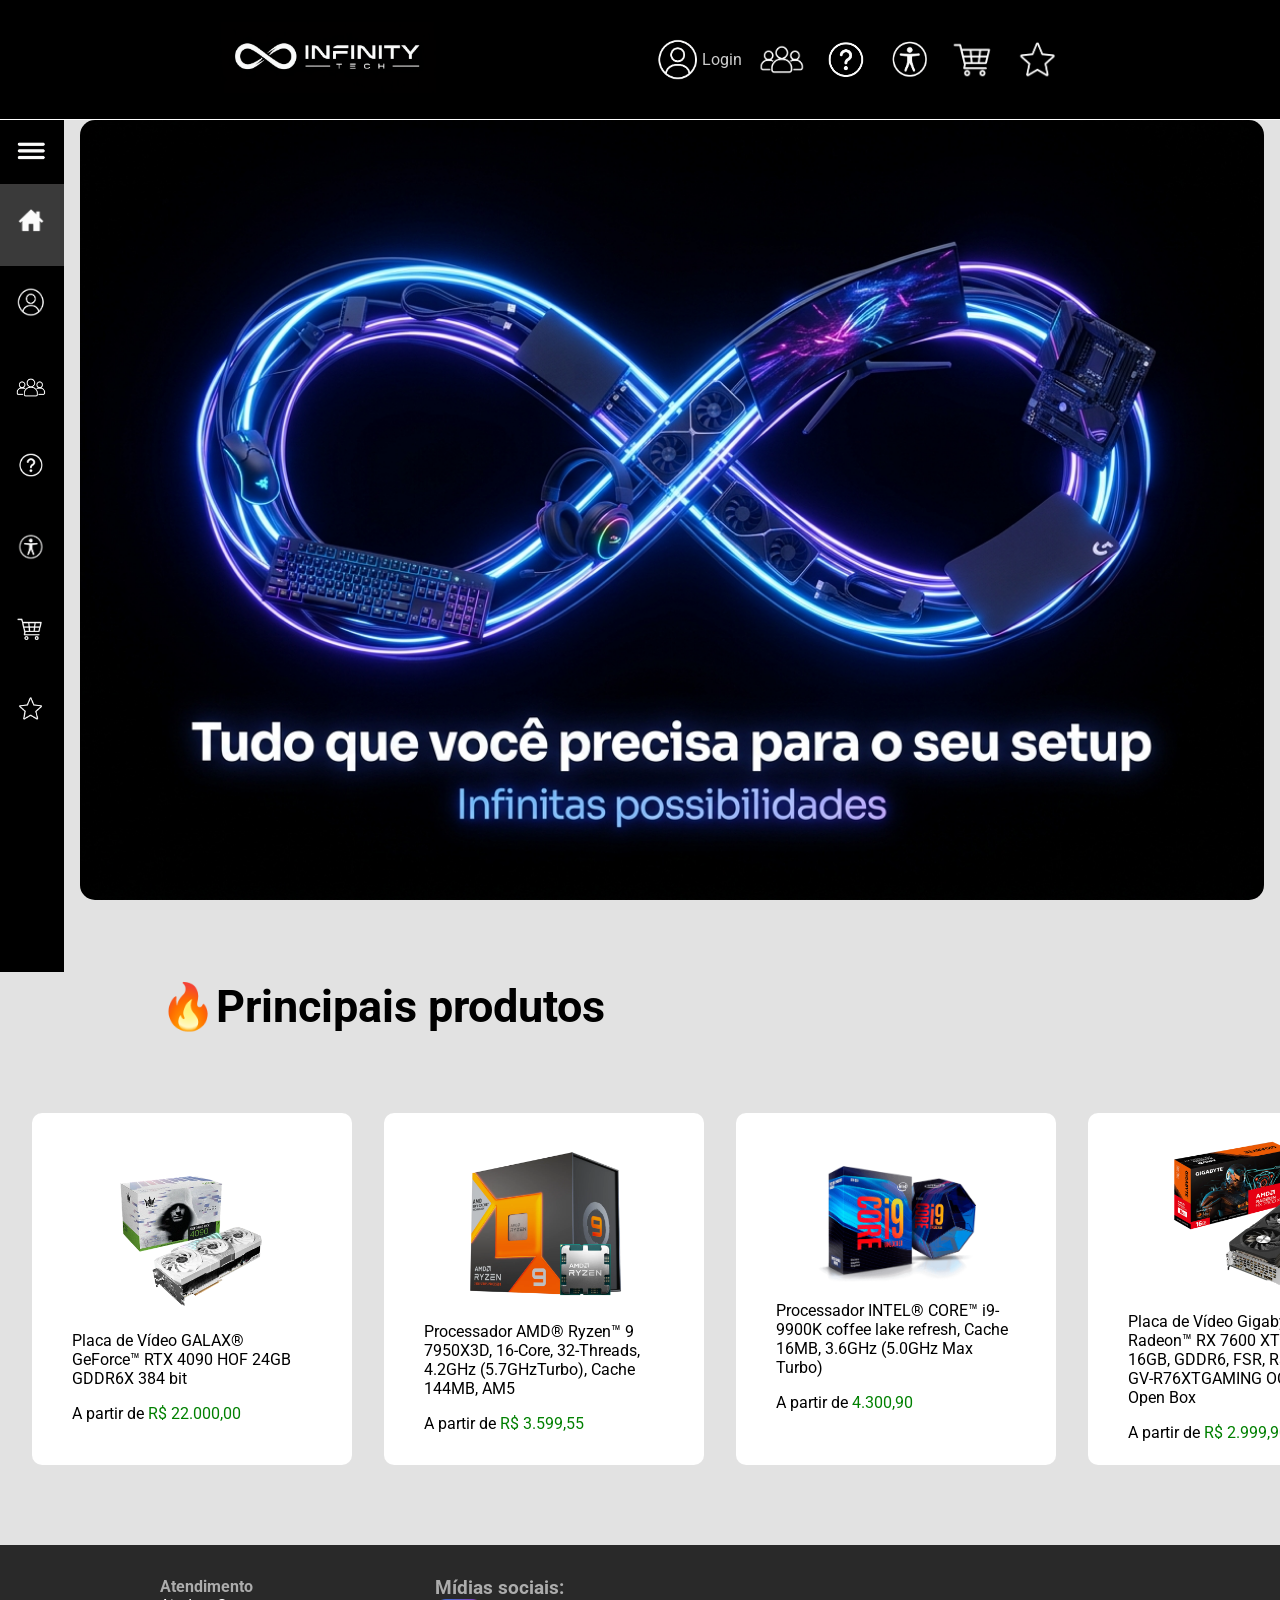
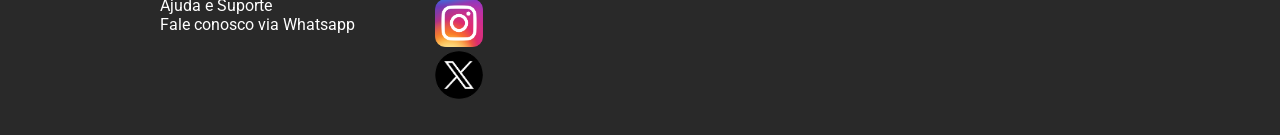
==== Infinity/index.html @ 4ef786af "Login" ====
<!DOCTYPE html>
<html lang="pt-br">
<head>
    <meta charset="UTF-8">
    <meta name="viewport" content="width=device-width, initial-scale=1.0">
    <title>Infinity Tech</title>
    <link rel="shortcut icon" href="ASSETS/ICON/Favicon.ico" type="image/x-icon">
    <link rel="stylesheet" href="CSS/style.css">
    <link rel="stylesheet" href="CSS/index.css">
  </head>
  <body>
    <!-- TOPO/NAV -->
    <header id="topo">
      <a href="index.html"><img src="ASSETS/IMG/Logo.png" alt="Logo da Infinity Tech" class="logo"></a>
      <nav class="navegacao">
        <ul class="menu">
          <li><a href="PAGES/login.html"><img src="ASSETS/ICON/login.png" alt="Login" class="icon">Login</a></li>
          <li><a href=""><img src="ASSETS/ICON/sobre.png" alt="Sobre nós" class="icon"></a></li>
          <li><a href=""><img src="ASSETS/ICON/Ajuda.png" alt="Suporte" class="icon"></a></li>
          <li><a href=""><img src="ASSETS/ICON/Acessibilidade.png" alt="Acessibilidade" class="icon"></a></li>
          <li><a href=""><img src="ASSETS/ICON/Carrinho.png" alt="Carrinho de compras" class="icon"></a></li>
          <li><a href=""><img src="ASSETS/ICON/favoritos.png" alt="Itens favoritos" class="icon"></a></li>
        </ul>
      </nav>
    </header>
    <!-- NAV/Lateral -->
   <div id="conteudo-inferior">
    <aside>
      <nav class="navegacao-lateral" aria-label="Info">
        <div class="btn-expandir">
          <img id="btn-exp" src="ASSETS/ICON/3bar.png" alt="">
        </div>
        
        <ul>
          <li class="item-menu fixed">
            <a href="#">
              <span class="icon"><img src="ASSETS/ICON/home.png" alt=""></span>
              <span class="txt-link">Home</span>
            </a>
          </li>
          <li class="item-menu">
            <a href="PAGES/login.html">
              <span class="icon"><img src="ASSETS/ICON/login.png" alt=""></span>
              <span class="txt-link">Login</span>
            </a>
          </li>
          <li class="item-menu">
            <a href="#">
              <span class="icon"><img src="ASSETS/ICON/sobre.png" alt=""></span>
              <span class="txt-link">Sobre nós</span>
            </a>
          </li>
          <li class="item-menu">
            <a href="#">
              <span class="icon"><img src="ASSETS/ICON/Ajuda.png" alt=""></span>
              <span class="txt-link">Ajuda e Suporte</span>
            </a>
          </li>
          <li class="item-menu">
            <a href="#">
              <span class="icon"><img src="ASSETS/ICON/Acessibilidade.png" alt=""></span>
              <span class="txt-link">Acessibilidade</span>
            </a>
          </li>
          <li class="item-menu">
            <a href="#">
              <span class="icon"><img src="ASSETS/ICON/Carrinho.png" alt=""></span>
              <span class="txt-link">Carrinho</span>
            </a>
          </li>
          <li class="item-menu">
            <a href="#">
              <span class="icon"><img src="ASSETS/ICON/favoritos.png" alt=""></span>
              <span class="txt-link">Itens favoritos</span>
            </a>
          </li>
        </ul>
      </nav>
    </aside>
    
    <!-- DESTAQUE -->
    <main id="hero">
      <article class="container-slider">
        <div class="container-slides">
          <img src="ASSETS/IMG/slide1.jpg" alt="Ilustração de eletrônicos ao redor do símbolo do infinito com a mensagem '...'" class="slider on">
          <img src="ASSETS/IMG/slide2.jpg" alt="Ilustração de um homem montando um pc gamer com a frase '...'" class="slider">
          <img src="ASSETS/IMG/slide3.jpg" alt="Ilustração de eletrônicos ao redor do símbolo do infinito com a mensagem '...'" class="slider">
        </div>
      </article>
      
    </main>
  </div>
    
    <!-- PRODUTOS -->
    <div class="titulos"><h2>🔥Principais produtos</h2></div>
    
    <section id="principais">
      
      <article>
        <a href=""  class="produto"><img src="ASSETS/IMG/gpu-nvidia.webp" alt="">
          <p>Placa de Vídeo GALAX® GeForce™ RTX 4090 HOF 24GB GDDR6X 384 bit</p>
          <p>
            A partir de <data value="22.000,00">R$ 22.000,00</data>
          </p>
        </a>
      </article>
      
      <article>
        <a href=""  class="produto"><img src="ASSETS/IMG/processador-amd.webp" alt="">
          <p>Processador AMD® Ryzen™ 9 7950X3D, 16-Core, 32-Threads, 4.2GHz (5.7GHzTurbo), Cache 144MB, AM5</p>
          <p>
            A partir de <data value="3.599,55">R$ 3.599,55</data>
          </p>
        </a>
      </article>
      
      <article>
        <a href=""  class="produto"><img src="ASSETS/IMG/processador-intel.png" alt="">
          <p>Processador INTEL® CORE™ i9-9900K coffee lake refresh, Cache 16MB, 3.6GHz (5.0GHz Max Turbo)</p>
          <p>
            A partir de <data value="4.300,90">4.300,90</data>
          </p>
        </a>
      </article>
      
      <article>
        <a href=""  class="produto"><img src="ASSETS/IMG/gpu-amd.webp" alt="">
          <p>Placa de Vídeo Gigabyte AMD® Radeon™ RX 7600 XT Gaming OC, 16GB, GDDR6, FSR, Ray Tracing, GV-R76XTGAMING OC-16GD - Open Box</p>
          <p>
            A partir de <data value="2.999,90">R$ 2.999,90</data>
          </p>
        </a>
      </article>
      
      
    </section>
    
    <!-- RODAPE -->
    <footer>
      <aside class="footer-column">
        <h4>Atendimento</h4>
        <ul>
          <li><a href="">Ajuda e Suporte</a></li>
          <li><a href="">Fale conosco via Whatsapp</a></li>
        </ul>
      </aside>
      
    <section>
      <h3>Mídias sociais:</h3>
      <ul>
        <li><a href=""><img src="ASSETS/ICON/Instagram_icon.png" alt="" class="icon"></a></li>
        <li><a href=""><img src="ASSETS/ICON/twitter-icon.png" alt="" class="icon"></a></li>
      </ul>
    </section>
    
    <section>
      <!-- <a href=""><img src="ASSETS/IMG/Logo.png" alt="Logo do site"></a> -->
    </section>
  </footer>

  <script src="JS/components/hero-slider.js" defer></script>
  <script src="JS/components/nav-lateral.js" defer></script>
</body>
</html>
---- Infinity/CSS/style.css ----
/* Importação das fontes */
  @import url('https://fonts.googleapis.com/css2?family=Bebas+Neue&family=Josefin+Sans:ital,wght@0,100..700;1,100..700&family=Roboto:ital,wght@0,100..900;1,100..900&family=Montserrat:ital,wght@0,100..900;1,100..900&display=swap');

  /* Variáveis globais */

  :root{
  --cor-fundo:        #ebebeb;
  --cor-topo:         #000000;;
  --cor-fonte-topo:   #cccccc;
  --cor-fonte-suave:  #979797;
  --cor-rodape:       #292929;
  --cor-fonte-corpo:  #000000;
  --cor-fonte-rodape: #acacac;
  --cor-fundo-menu:   #0e0e0ef1;
  --cor-fonte-hover:  #cccccc;
  --cor-fonte-link:   #ffffff;
  --fonte-titulo:     'Bebas Neue', arial, sans-serif;
  --fonte-navegacao:  'Montserrat', arial, sans-serif;
  --fonte-texto:      'Roboto', arial, sans-serif;
  --fonte-rodape:     'Josefin Sans', sans-serif;
}

  /* GERAL */
* {
    margin: 0;
    padding: 0;
    box-sizing: border-box;
    font-family: var(--fonte-texto);
}

body {
  height: 100%;
  background-color: #e2e2e2;
}

a {
    text-decoration: none;
}

  /* Topo */
  #topo{
    z-index: 1000;
    top: 0;
    position: sticky;
    background-color: var(--cor-topo);
    color: var(--cor-fonte-topo);
    display: flex;
    align-items: center;
    justify-content: space-evenly;
    border-bottom: 1px solid #ffffff;
    height: 7.5rem;
  }

  .logo{
    width: 17vw;
  }

  .navegacao{
    display: flex;
    align-items: center;
  }

  .icon{
    width: 3rem;
  }

  .menu {
    background-color: var(--cor-topo);
    font-family: var(--fonte-navegacao);
    color: var(--cor-fonte-topo);
    font-size: 1rem;
    display: flex;
    align-items: center;
    text-decoration: none;
    gap: 1rem;
  }

   .menu a {
    text-decoration: none;
    color: inherit;
    display: flex;
    align-items: center;
  }

/* NAV - Lateral */

.navegacao-lateral {
    width: 4rem;
    height: 100%;
    background-color: #000000;
    padding: 40px 0px 40px 0px;
    position: fixed;
    top: 0;
    left: 0;
    z-index: 100;
    margin-top: 4.5rem;
    overflow: hidden;
    overflow-y: auto;
    white-space: nowrap;
    transition: 0.5s;
}

.navegacao-lateral::-webkit-scrollbar {
  display: none;
}

.navegacao-lateral.expandir{
    width: 300px;
}

.btn-expandir {
    width: 100%;
    padding: 15px 13px;
    margin-top: 10px;
    border-bottom: 2px solid rgb(59, 58, 58);
}

.btn-expandir > img{
    color: white;
    width: 2.3rem;
    cursor: pointer;
}

ul{
    height: 100%;
}

.item-menu a {
    color: white;
    text-decoration: none;
    font-size: 20px;
    padding: 20px 15px;
    display: flex;
    gap: 20px;
    line-height: 40px;
}

ul li.item-menu a .txt-link {
    margin-left: 70px;
    transition: 0.5s;
    opacity: 0;
}

.navegacao-lateral.expandir .txt-link{
    margin-left: 40px;
    opacity: 1;
}

ul li.item-menu a.icon > img {
    font-size: 30px;
    margin-left: 10px;
}

ul li.item-menu{
    transition: 0.2s;
}

ul li.fixed{
    background-color: rgb(58, 58, 58);
}

ul li.item-menu:hover {
    background-color: rgb(58, 58, 58);
}

.icon > img{
    width: 2rem;
}

/* RODAPE */
footer{
    margin-top: 5rem;
    padding: 2rem 2rem 2rem 10rem;
    background-color: var(--cor-rodape);
    color: var(--cor-fonte-rodape);
    display: flex;
    gap: 5rem;
  }

  a{
    color: var(--cor-fonte-link);
  }
---- Infinity/CSS/index.css ----
/* TUDO */
#conteudo-inferior{
    display: flex;
}

li {
    list-style-type: none;
}

.a{
    color: black;
}

.titulos{
    display: flex;
    margin: 5rem 5rem 5rem 10rem;
    color: var(--cor-fonte-corpo);
    font-family: var(--fonte-texto);
    font-size: 30px;
}

/* Slider - Hero */
main {
    margin-left: 4rem;
    width: calc(100% - 4rem);
    height: calc(100dvh - 7.5rem);
    margin-top: 0;
}

.container-slider {
    position: relative;
    display: flex;
    width: 100%;
    height: 100%;
    align-items: center;
    justify-content: center;
    margin: 0;
    padding: 0 1rem;
    top: 0;
    gap: 1rem;
}

.container-slides {
    position: relative;
    display: flex;
    align-items: center;
    justify-content: center;
    width: 100%;
    height: 100%;
}

.slider {
    position: absolute;
    top: 0;
    left: 0;
    opacity: 0;
    transition: opacity 0.1s;
    width: 100%;
    height: 100%;
    object-fit: cover;
}

main img {
    border-radius: 15px;
}


.on {
    opacity: 1;
}

/* PRODUTOS-DESTAQUES */
#principais{
    display: flex;
    gap: 2rem;
    margin-left: 10rem;
    justify-content: center;
}

.produto{
    display: flex;
    align-items: center;
    justify-content: center;
    flex-direction: column;
    width: 20rem;
    height: 22rem;
    border-radius: 10px;
    transition: 0.5s;
    background-color: white;
    gap: 1rem;
    color: var(--cor-fonte-corpo);
}

.produto:hover {
    box-shadow: 0px 6px 16px rgba(0, 0, 0, 0.5);
    border: 2px solid rgb(151, 151, 151);
    transform: translateY(-2rem);
}

.produto img{
    width: 10rem;
}

.produto p{
    width: 15rem;
}

data {
    color: green;
}
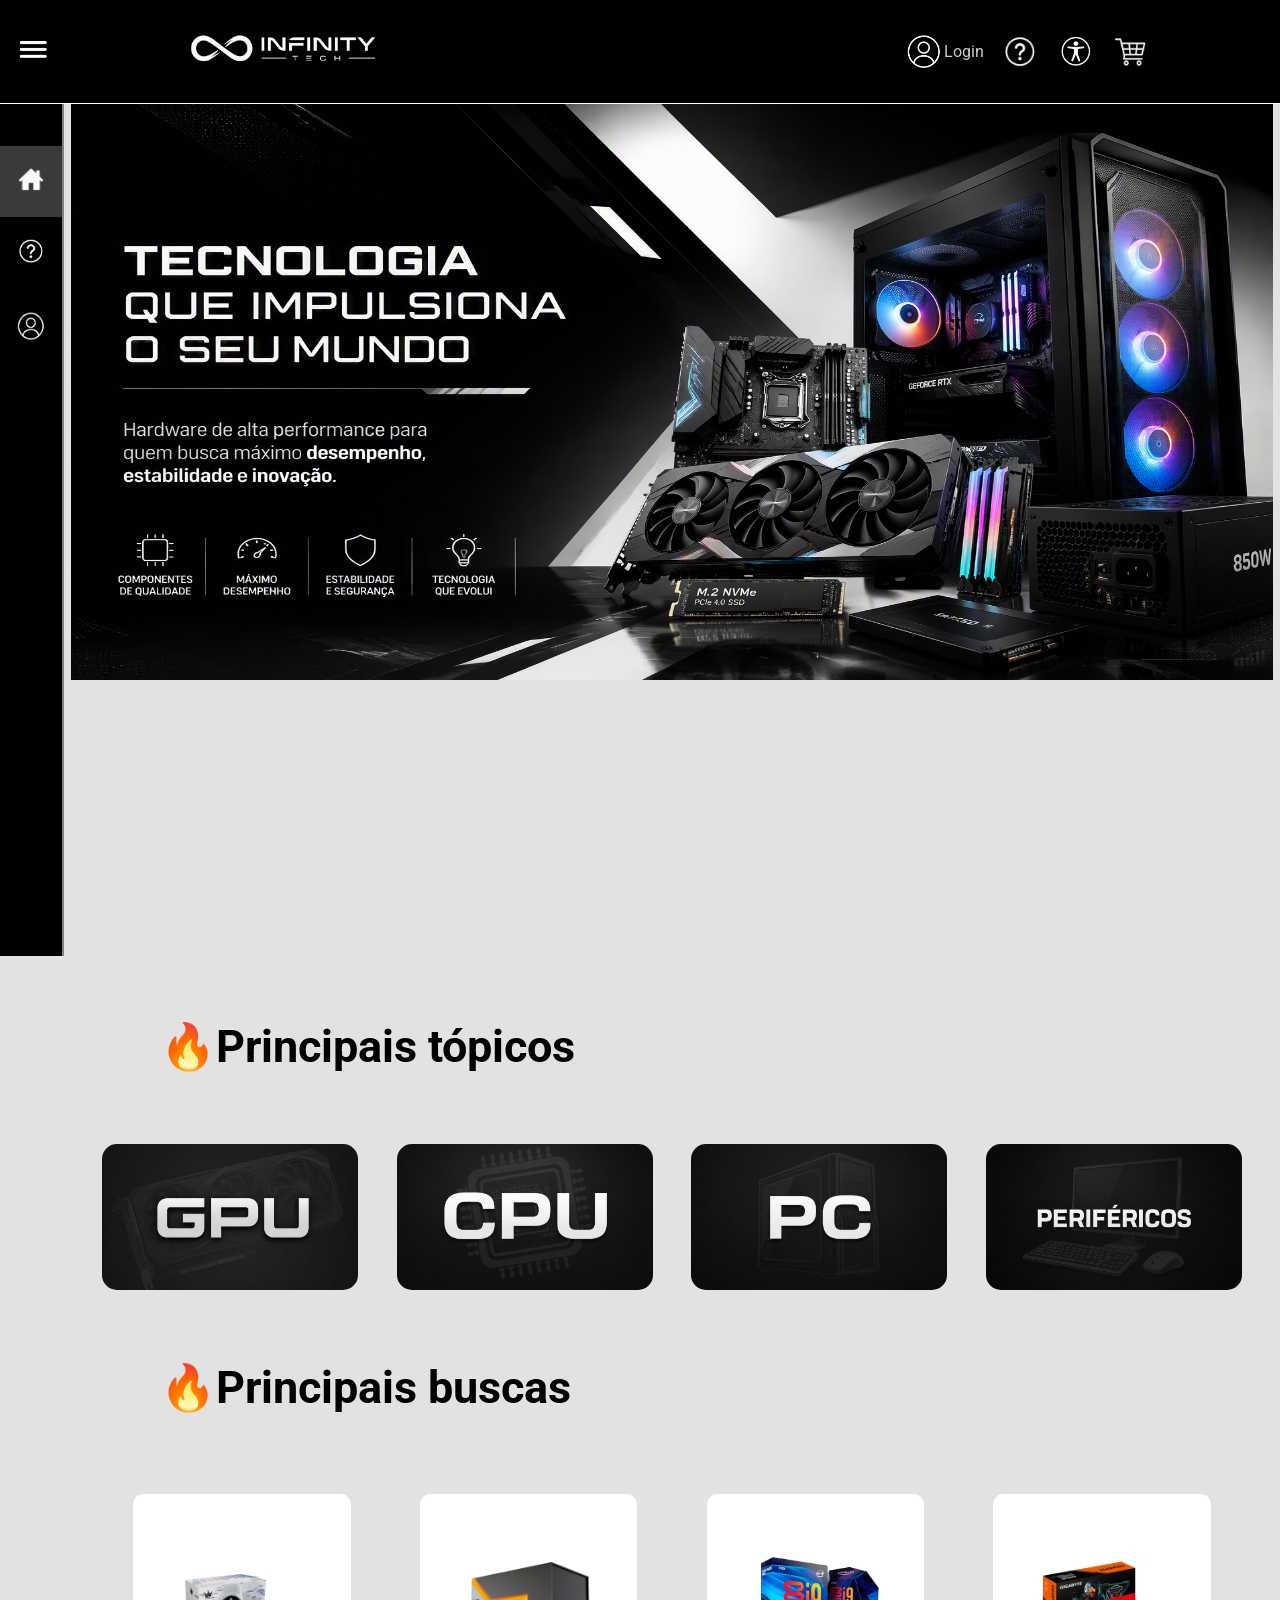
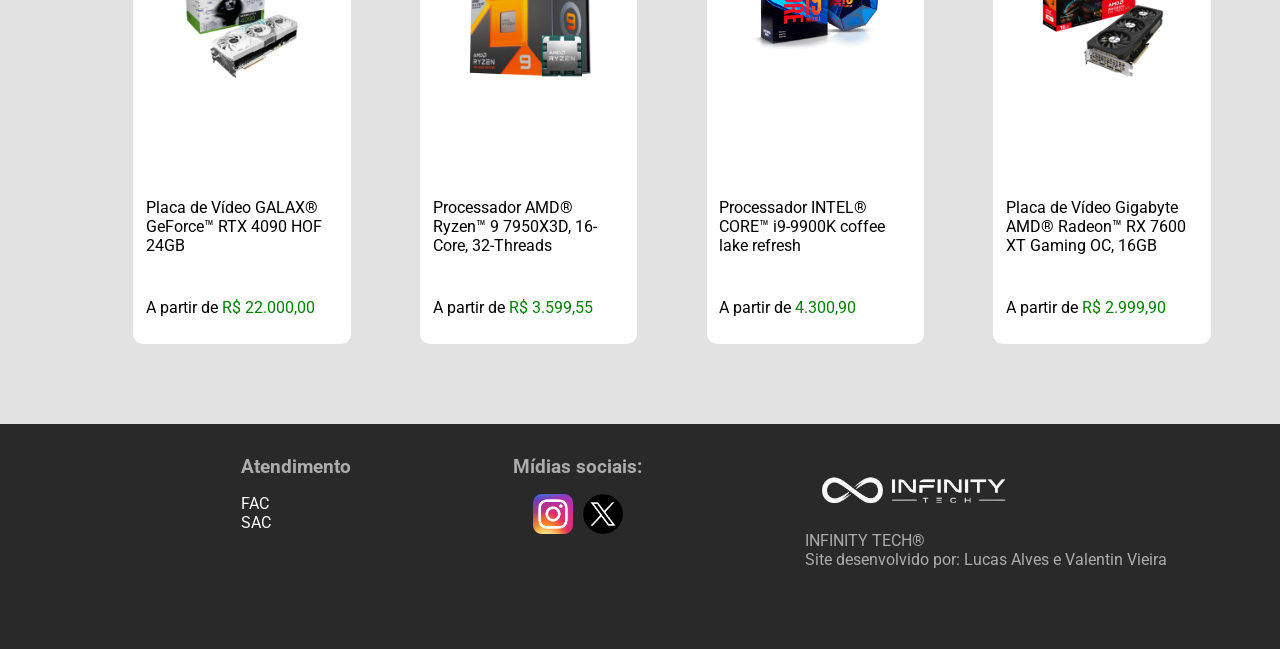
==== commit 76c853ca: "Update files and add new assets for the Infinity project, including icons, images, and CSS/JS modifi" ====
--- a/Infinity/index.html
+++ b/Infinity/index.html
@@ -9,69 +9,44 @@
     <link rel="stylesheet" href="CSS/index.css">
   </head>
   <body>
+    
     <!-- TOPO/NAV -->
     <header id="topo">
-      <a href="index.html"><img src="ASSETS/IMG/Logo.png" alt="Logo da Infinity Tech" class="logo"></a>
+      <div class="btn-expandir">
+        <img id="btn-exp" src="ASSETS/ICON/3bar.png" alt="Botão para expandir a navegação lateral">
+      </div>
+      <a href="index.html"><img src="ASSETS/IMG/Logo.png" alt="Logo do site Infinity Tech" class="logo"></a>
       <nav class="navegacao">
         <ul class="menu">
-          <li><a href="PAGES/login.html"><img src="ASSETS/ICON/login.png" alt="Login" class="icon">Login</a></li>
-          <li><a href=""><img src="ASSETS/ICON/sobre.png" alt="Sobre nós" class="icon"></a></li>
-          <li><a href=""><img src="ASSETS/ICON/Ajuda.png" alt="Suporte" class="icon"></a></li>
+          <li><a href="PAGES/login.html"><img src="ASSETS/ICON/login.png" alt="Fazer login" class="icon">Login</a></li>
+          <li><a href="PAGES/ajuda.html"><img src="ASSETS/ICON/Ajuda.png" alt="Ajuda e suporte" class="icon"></a></li>
           <li><a href=""><img src="ASSETS/ICON/Acessibilidade.png" alt="Acessibilidade" class="icon"></a></li>
           <li><a href=""><img src="ASSETS/ICON/Carrinho.png" alt="Carrinho de compras" class="icon"></a></li>
-          <li><a href=""><img src="ASSETS/ICON/favoritos.png" alt="Itens favoritos" class="icon"></a></li>
         </ul>
       </nav>
     </header>
+
     <!-- NAV/Lateral -->
    <div id="conteudo-inferior">
     <aside>
       <nav class="navegacao-lateral" aria-label="Info">
-        <div class="btn-expandir">
-          <img id="btn-exp" src="ASSETS/ICON/3bar.png" alt="">
-        </div>
-        
         <ul>
           <li class="item-menu fixed">
-            <a href="#">
-              <span class="icon"><img src="ASSETS/ICON/home.png" alt=""></span>
+            <a href="index.html">
+              <span class="icon"><img src="ASSETS/ICON/home.png" alt="Página inicial"></span>
               <span class="txt-link">Home</span>
             </a>
           </li>
           <li class="item-menu">
-            <a href="PAGES/login.html">
-              <span class="icon"><img src="ASSETS/ICON/login.png" alt=""></span>
-              <span class="txt-link">Login</span>
+            <a href="PAGES/ajuda.html">
+              <span class="icon"><img src="ASSETS/ICON/Ajuda.png" alt="Ajuda e suporte"></span>
+              <span class="txt-link">Ajuda</span>
             </a>
           </li>
           <li class="item-menu">
-            <a href="#">
-              <span class="icon"><img src="ASSETS/ICON/sobre.png" alt=""></span>
-              <span class="txt-link">Sobre nós</span>
-            </a>
-          </li>
-          <li class="item-menu">
-            <a href="#">
-              <span class="icon"><img src="ASSETS/ICON/Ajuda.png" alt=""></span>
-              <span class="txt-link">Ajuda e Suporte</span>
-            </a>
-          </li>
-          <li class="item-menu">
-            <a href="#">
-              <span class="icon"><img src="ASSETS/ICON/Acessibilidade.png" alt=""></span>
-              <span class="txt-link">Acessibilidade</span>
-            </a>
-          </li>
-          <li class="item-menu">
-            <a href="#">
-              <span class="icon"><img src="ASSETS/ICON/Carrinho.png" alt=""></span>
-              <span class="txt-link">Carrinho</span>
-            </a>
-          </li>
-          <li class="item-menu">
-            <a href="#">
-              <span class="icon"><img src="ASSETS/ICON/favoritos.png" alt=""></span>
-              <span class="txt-link">Itens favoritos</span>
+            <a href="PAGES/login.html">
+              <span class="icon"><img src="ASSETS/ICON/login.png" alt="Fazer login"></span>
+              <span class="txt-link">Login</span>
             </a>
           </li>
         </ul>
@@ -82,79 +57,101 @@
     <main id="hero">
       <article class="container-slider">
         <div class="container-slides">
-          <img src="ASSETS/IMG/slide1.jpg" alt="Ilustração de eletrônicos ao redor do símbolo do infinito com a mensagem '...'" class="slider on">
-          <img src="ASSETS/IMG/slide2.jpg" alt="Ilustração de um homem montando um pc gamer com a frase '...'" class="slider">
-          <img src="ASSETS/IMG/slide3.jpg" alt="Ilustração de eletrônicos ao redor do símbolo do infinito com a mensagem '...'" class="slider">
+          <img src="ASSETS/IMG/slide1.png" alt="Tecnologia que impulsiona o seu mundo. " class="slider on">
+          <img src="ASSETS/IMG/slide2.png" alt="Monte seu futuro peça por peça. Hardware de alta performance para quem busca alto desempenho, estabilidade e inovação." class="slider">
+          <img src="ASSETS/IMG/slide3.png" alt="Gráficos e desempenho maximizados. Imersão absoluta em cada detalhe." class="slider">
         </div>
       </article>
       
     </main>
   </div>
+  
+  <!-- PRODUTOS -->
+  <div class="titulos"><h2>🔥Principais tópicos</h2></div>
+  
+  <section id="principais">
+    <article>
+      <a href=""  class="topico"><img src="ASSETS/IMG/gpu.png" alt="Placas de vídeo"></a>
+    </article>
     
-    <!-- PRODUTOS -->
-    <div class="titulos"><h2>🔥Principais produtos</h2></div>
+    <article>
+      <a href=""  class="topico"><img src="ASSETS/IMG/cpu.png" alt="Processadores"></a>
+    </article>
     
-    <section id="principais">
+    <article>
+      <a href=""  class="topico"><img src="ASSETS/IMG/pc.png" alt="Computadores"></a>
+    </article>
+    
+    <article>
+      <a href=""  class="topico"><img src="ASSETS/IMG/perifericos.png" alt="Periféricos"></a>
+    </article>
+  </section>
+
+  <!-- Busca -->
+
+  <div class="titulos"><h2>🔥Principais buscas</h2></div>
+    
+  <section id="principais">
       
-      <article>
-        <a href=""  class="produto"><img src="ASSETS/IMG/gpu-nvidia.webp" alt="">
-          <p>Placa de Vídeo GALAX® GeForce™ RTX 4090 HOF 24GB GDDR6X 384 bit</p>
-          <p>
-            A partir de <data value="22.000,00">R$ 22.000,00</data>
-          </p>
-        </a>
-      </article>
+    <article>
+      <a href=""  class="produto"><img src="ASSETS/IMG/gpu-nvidia.webp" alt="Imagem Placa de vídeo RTX 4090">
+        <p>Placa de Vídeo GALAX® GeForce™ RTX 4090 HOF 24GB</p>
+        <p>
+          A partir de <data value="22.000,00">R$ 22.000,00</data>
+        </p>
+      </a>
+    </article>
       
-      <article>
-        <a href=""  class="produto"><img src="ASSETS/IMG/processador-amd.webp" alt="">
-          <p>Processador AMD® Ryzen™ 9 7950X3D, 16-Core, 32-Threads, 4.2GHz (5.7GHzTurbo), Cache 144MB, AM5</p>
-          <p>
-            A partir de <data value="3.599,55">R$ 3.599,55</data>
-          </p>
-        </a>
-      </article>
+    <article>
+      <a href=""  class="produto"><img src="ASSETS/IMG/processador-amd.webp" alt="Imagem processador AMD Ryzen 9 7950X3D">
+        <p>Processador AMD® Ryzen™ 9 7950X3D, 16-Core, 32-Threads</p>
+        <p>
+          A partir de <data value="3.599,55">R$ 3.599,55</data>
+        </p>
+      </a>
+    </article>
       
-      <article>
-        <a href=""  class="produto"><img src="ASSETS/IMG/processador-intel.png" alt="">
-          <p>Processador INTEL® CORE™ i9-9900K coffee lake refresh, Cache 16MB, 3.6GHz (5.0GHz Max Turbo)</p>
-          <p>
-            A partir de <data value="4.300,90">4.300,90</data>
-          </p>
-        </a>
-      </article>
+    <article>
+      <a href=""  class="produto"><img src="ASSETS/IMG/processador-intel.png" alt="Processador Intel Core i9-9900K">
+        <p>Processador INTEL® CORE™ i9-9900K coffee lake refresh</p>
+        <p>
+          A partir de <data value="4.300,90">4.300,90</data>
+        </p>
+      </a>
+    </article>
       
-      <article>
-        <a href=""  class="produto"><img src="ASSETS/IMG/gpu-amd.webp" alt="">
-          <p>Placa de Vídeo Gigabyte AMD® Radeon™ RX 7600 XT Gaming OC, 16GB, GDDR6, FSR, Ray Tracing, GV-R76XTGAMING OC-16GD - Open Box</p>
-          <p>
-            A partir de <data value="2.999,90">R$ 2.999,90</data>
-          </p>
-        </a>
-      </article>
+    <article>
+      <a href=""  class="produto"><img src="ASSETS/IMG/gpu-amd.webp" alt="Placa de vídeo AMD Radeon RX 7600 XT">
+        <p>Placa de Vídeo Gigabyte AMD® Radeon™ RX 7600 XT Gaming OC, 16GB</p>
+        <p>
+          A partir de <data value="2.999,90">R$ 2.999,90</data>
+        </p>
+      </a>
+    </article>
+  </section>
       
-      
-    </section>
-    
     <!-- RODAPE -->
     <footer>
-      <aside class="footer-column">
-        <h4>Atendimento</h4>
+      <aside>
+        <h3>Atendimento</h3>
         <ul>
-          <li><a href="">Ajuda e Suporte</a></li>
-          <li><a href="">Fale conosco via Whatsapp</a></li>
+          <li><a href="PAGES/ajuda.html">FAC</a></li>
+          <li><a href="">SAC</a></li>
         </ul>
       </aside>
       
     <section>
       <h3>Mídias sociais:</h3>
       <ul>
-        <li><a href=""><img src="ASSETS/ICON/Instagram_icon.png" alt="" class="icon"></a></li>
-        <li><a href=""><img src="ASSETS/ICON/twitter-icon.png" alt="" class="icon"></a></li>
+        <li><a href=""><img src="ASSETS/ICON/Instagram_icon.png" alt="Instagram" class="icon"></a></li>
+        <li><a href=""><img src="ASSETS/ICON/twitter-icon.png" alt="Twitter" class="icon"></a></li>
       </ul>
     </section>
     
     <section>
-      <!-- <a href=""><img src="ASSETS/IMG/Logo.png" alt="Logo do site"></a> -->
+      <a href=""><img src="ASSETS/IMG/Logo.png" alt="Logo do site Infinity Tech" class="logo"></a>
+      <p>INFINITY TECH®</p>
+      <p>Site desenvolvido por: Lucas Alves e Valentin Vieira</p>
     </section>
   </footer>
 
--- a/Infinity/CSS/style.css
+++ b/Infinity/CSS/style.css
@@ -33,6 +33,15 @@
   background-color: #e2e2e2;
 }
 
+#conteudo-inferior{
+    display: flex;
+}
+
+li {
+    list-style-type: none;
+}
+
+
 a {
     text-decoration: none;
 }
@@ -46,9 +55,8 @@
     color: var(--cor-fonte-topo);
     display: flex;
     align-items: center;
-    justify-content: space-evenly;
     border-bottom: 1px solid #ffffff;
-    height: 7.5rem;
+    height: 6.5rem;
   }
 
   .logo{
@@ -61,7 +69,7 @@
   }
 
   .icon{
-    width: 3rem;
+    width: 2.5rem;
   }
 
   .menu {
@@ -72,6 +80,8 @@
     display: flex;
     align-items: center;
     text-decoration: none;
+    margin-left: 40dvw;
+    margin-right: 10dvw;
     gap: 1rem;
   }
 
@@ -88,15 +98,15 @@
     width: 4rem;
     height: 100%;
     background-color: #000000;
-    padding: 40px 0px 40px 0px;
+    padding: 10dvh 0 1dvh 0;
+    border-right: 2px solid grey;
     position: fixed;
     top: 0;
     left: 0;
     z-index: 100;
-    margin-top: 4.5rem;
+    margin-top: 3.5rem;
     overflow: hidden;
     overflow-y: auto;
-    white-space: nowrap;
     transition: 0.5s;
 }
 
@@ -105,14 +115,12 @@
 }
 
 .navegacao-lateral.expandir{
-    width: 300px;
-}
-
-.btn-expandir {
-    width: 100%;
-    padding: 15px 13px;
-    margin-top: 10px;
-    border-bottom: 2px solid rgb(59, 58, 58);
+    width: 20dvw;
+  }
+  
+  #topo .btn-expandir {
+  padding: 20px 15px;
+  margin-right: auto;
 }
 
 .btn-expandir > img{
@@ -132,22 +140,23 @@
     padding: 20px 15px;
     display: flex;
     gap: 20px;
-    line-height: 40px;
 }
 
 ul li.item-menu a .txt-link {
-    margin-left: 70px;
+    margin-left: 200px;
     transition: 0.5s;
+    color: black;
     opacity: 0;
 }
 
 .navegacao-lateral.expandir .txt-link{
-    margin-left: 40px;
+    margin-left: 5px;
+    color: white;
     opacity: 1;
 }
 
 ul li.item-menu a.icon > img {
-    font-size: 30px;
+    font-size: 30dvw;
     margin-left: 10px;
 }
 
@@ -167,16 +176,41 @@
     width: 2rem;
 }
 
+/* HERO */
+  #hero{
+    margin-left: 4rem;
+    width: calc(100% - 4rem);
+    height: calc(100dvh - 4rem);
+    margin-top: 0;
+}
+
 /* RODAPE */
-footer{
+  footer{
     margin-top: 5rem;
-    padding: 2rem 2rem 2rem 10rem;
+    padding: 2rem 2rem 5rem 10rem;
     background-color: var(--cor-rodape);
     color: var(--cor-fonte-rodape);
     display: flex;
-    gap: 5rem;
-  }
-
-  a{
+    justify-content: space-around;
+  }
+
+  footer a{
     color: var(--cor-fonte-link);
+    margin-top: 1rem;
+  }
+
+  h3 {
+    padding-bottom: 1rem;
+  }
+
+  footer > ul {
+    display: flex;
+    flex-direction: column;
+    gap: 2px;
+  }
+
+  footer section ul{
+    display: flex;
+    justify-content: center;
+    gap: 10px;
   }
--- a/Infinity/CSS/index.css
+++ b/Infinity/CSS/index.css
@@ -1,12 +1,4 @@
 /* TUDO */
-#conteudo-inferior{
-    display: flex;
-}
-
-li {
-    list-style-type: none;
-}
-
 .a{
     color: black;
 }
@@ -20,18 +12,9 @@
 }
 
 /* Slider - Hero */
-main {
-    margin-left: 4rem;
-    width: calc(100% - 4rem);
-    height: calc(100dvh - 7.5rem);
-    margin-top: 0;
-}
-
 .container-slider {
     position: relative;
     display: flex;
-    width: 100%;
-    height: 100%;
     align-items: center;
     justify-content: center;
     margin: 0;
@@ -45,25 +28,16 @@
     display: flex;
     align-items: center;
     justify-content: center;
-    width: 100%;
-    height: 100%;
 }
 
 .slider {
     position: absolute;
     top: 0;
-    left: 0;
     opacity: 0;
     transition: opacity 0.1s;
-    width: 100%;
-    height: 100%;
-    object-fit: cover;
+    width: calc(100dvw - 4.9rem);
+    height: 45dvw;
 }
-
-main img {
-    border-radius: 15px;
-}
-
 
 .on {
     opacity: 1;
@@ -72,9 +46,8 @@
 /* PRODUTOS-DESTAQUES */
 #principais{
     display: flex;
-    gap: 2rem;
-    margin-left: 10rem;
-    justify-content: center;
+    margin-left: 4rem;
+    justify-content: space-evenly;
 }
 
 .produto{
@@ -82,8 +55,8 @@
     align-items: center;
     justify-content: center;
     flex-direction: column;
-    width: 20rem;
-    height: 22rem;
+    width: 17dvw;
+    height: 50dvh;
     border-radius: 10px;
     transition: 0.5s;
     background-color: white;
@@ -98,13 +71,40 @@
 }
 
 .produto img{
-    width: 10rem;
+    width: 10vw;
+    margin-top: 7vh;
+    margin-bottom: auto;
 }
 
 .produto p{
-    width: 15rem;
+    width: 15vw;
+    margin-bottom: 3vh;
 }
 
 data {
     color: green;
+}
+
+/* Topicos */
+.topico{
+    display: flex;
+    align-items: center;
+    justify-content: center;
+    flex-direction: column;
+    height: 10vw;
+    background-color: transparent;
+    gap: 1rem;
+    color: var(--cor-fonte-corpo);
+}
+
+.topico img:hover{
+    box-shadow: 0px 6px 16px rgba(0, 0, 0, 0.5);
+    border: 2px solid rgb(151, 151, 151);
+    transform: translateY(-2rem);
+}
+
+.topico img{
+    border-radius: 15px;
+    transition: 0.5s;
+    width: 20vw;
 }
